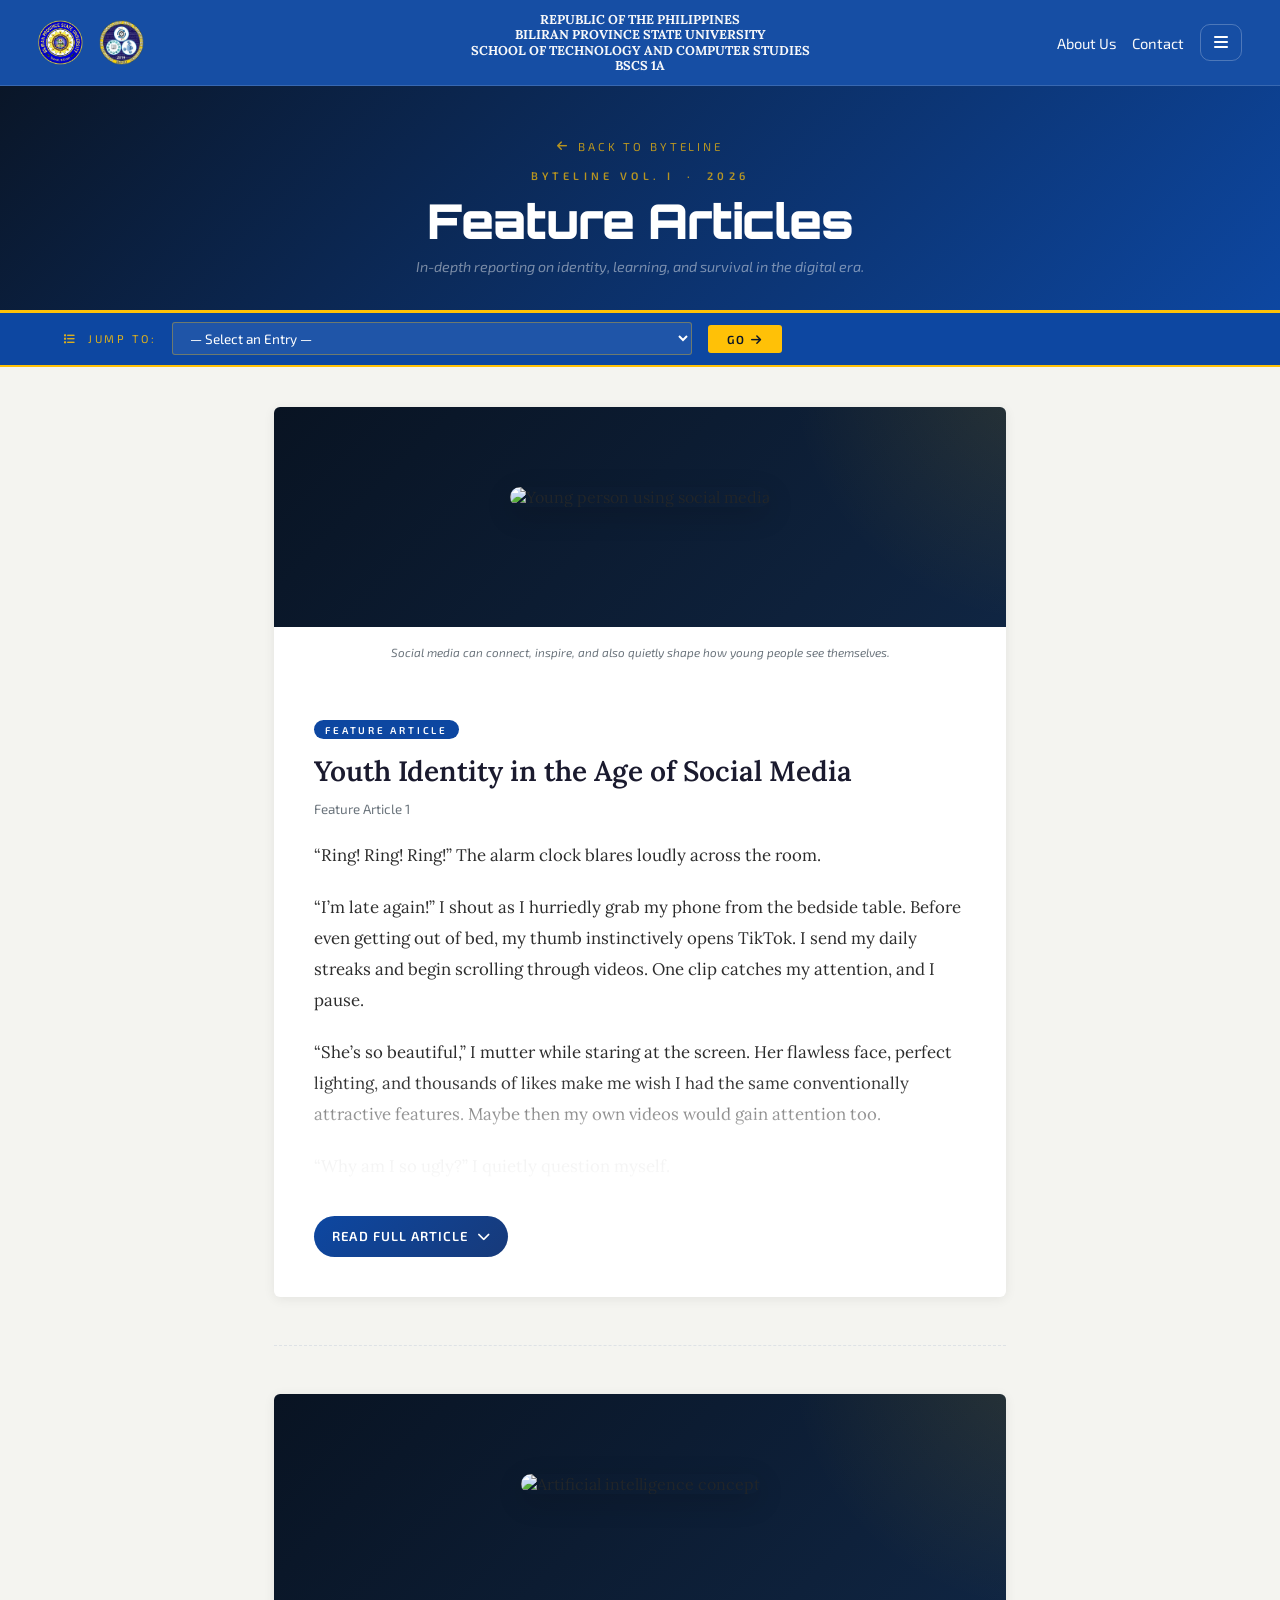
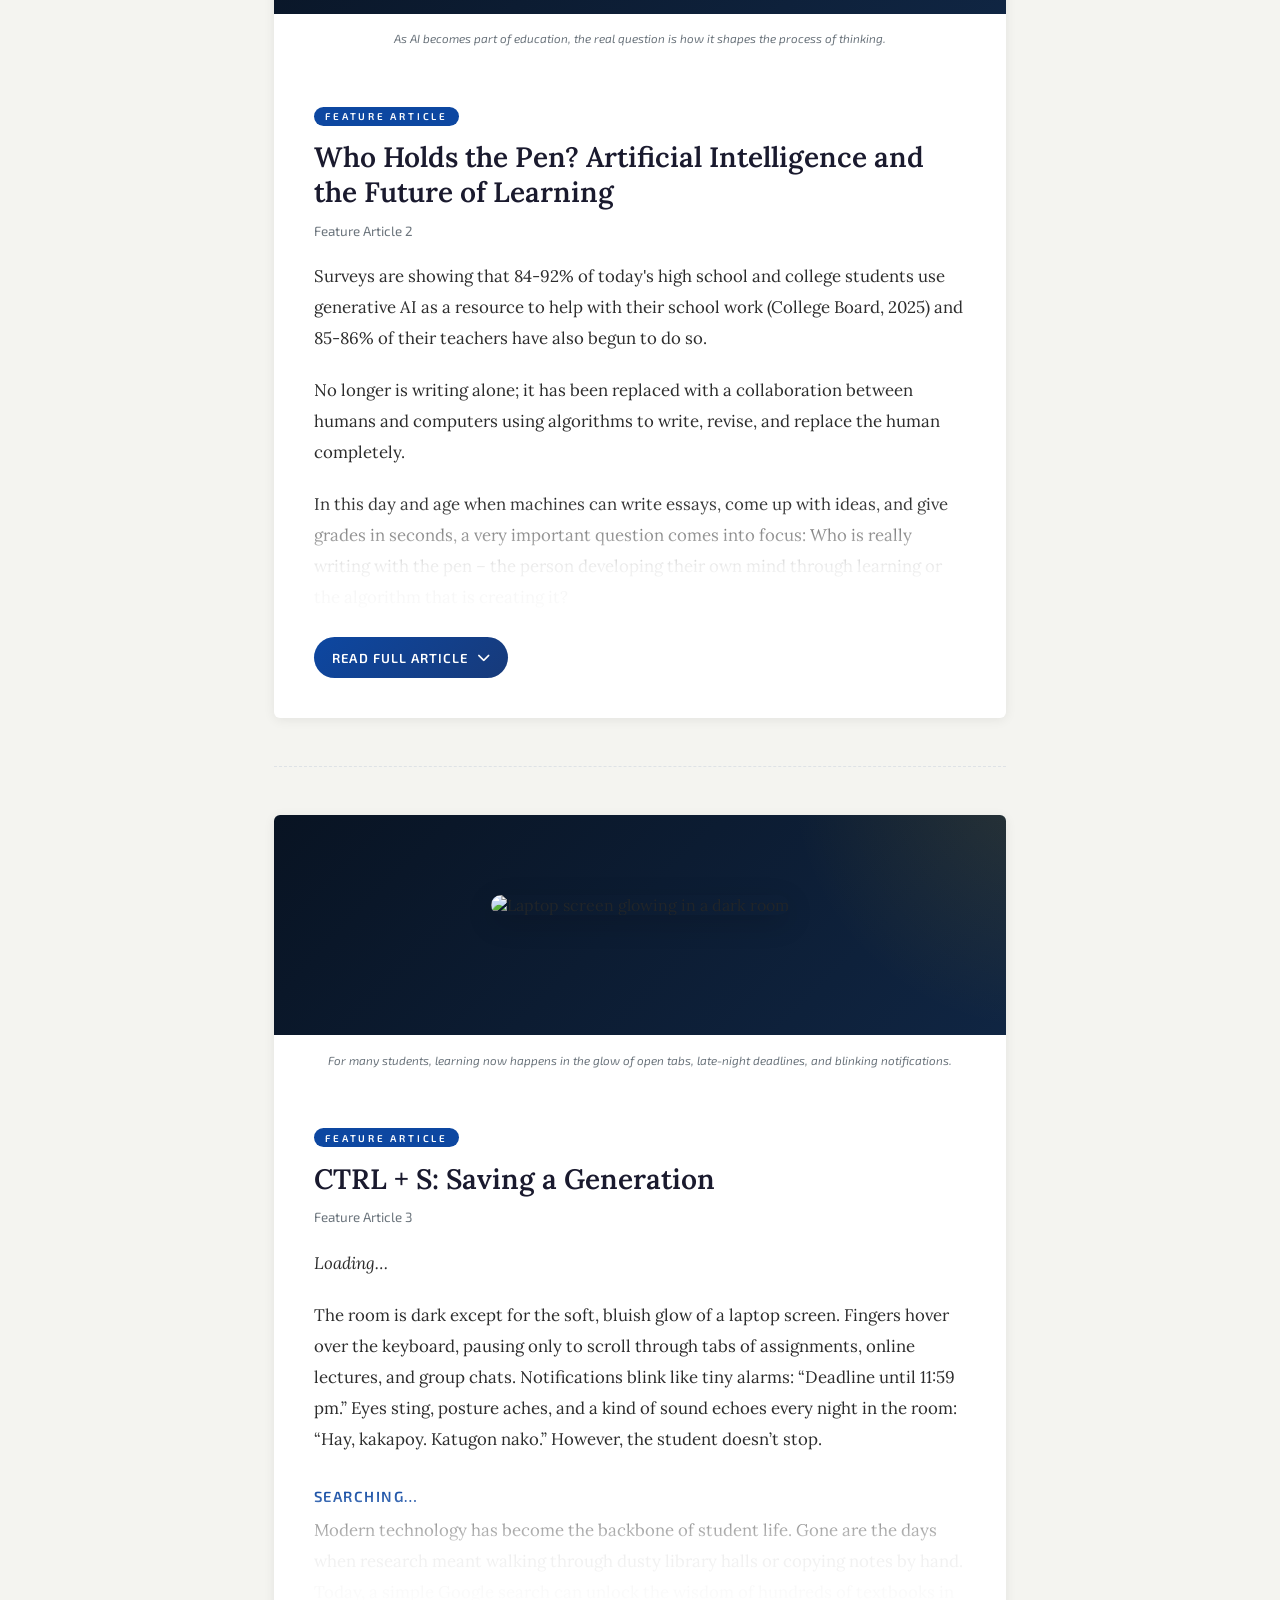
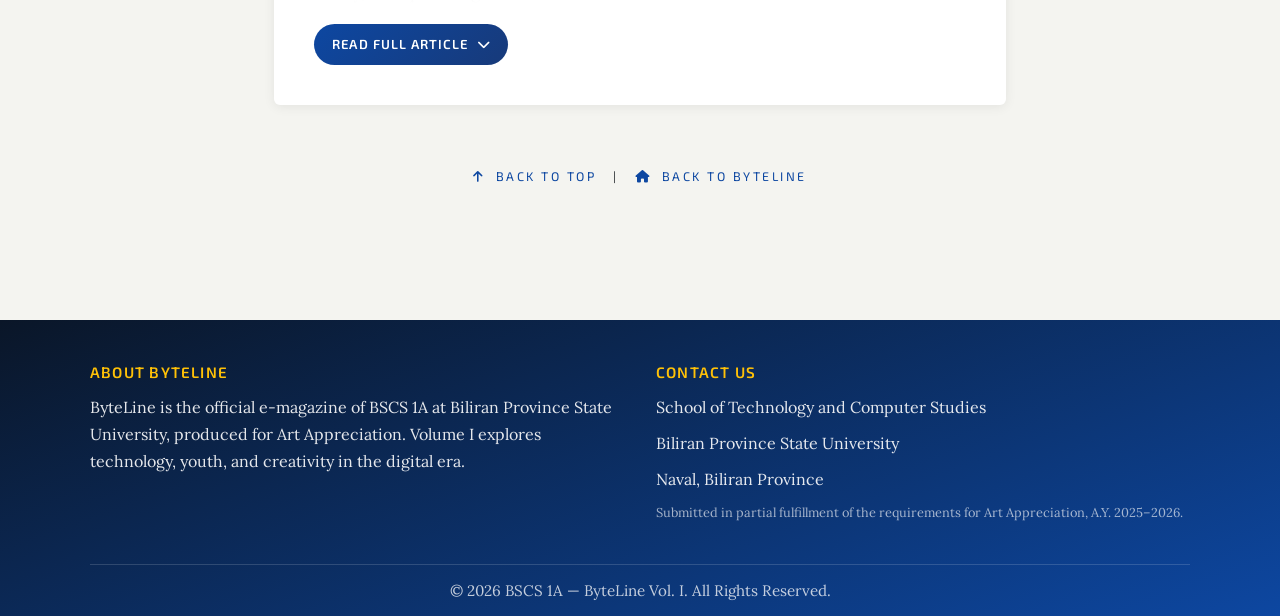
==== feature-articles.html @ b1b3ddec "finalize the design for the website" ====
<!DOCTYPE html>
<html lang="en">
<head>
  <meta charset="UTF-8">
  <meta name="viewport" content="width=device-width, initial-scale=1.0">
  <title>Feature Articles — ByteLine | BSCS 1A</title>
  <link rel="stylesheet" href="https://cdnjs.cloudflare.com/ajax/libs/font-awesome/6.0.0-beta3/css/all.min.css">
  <link rel="preconnect" href="https://fonts.googleapis.com">
  <link href="https://fonts.googleapis.com/css2?family=Orbitron:wght@700;900&family=Exo+2:ital,wght@0,300;0,400;0,600;1,300;1,400&family=Lora:ital,wght@0,400;0,600;1,400&display=swap" rel="stylesheet">
  <link rel="stylesheet" href="style.css">
  <style>
    *{box-sizing:border-box}
    body{font-family:'Lora',Georgia,serif;background:#f4f4f0;margin:0}
    .cat-hero{background:linear-gradient(135deg, #0a1628 0%, #0D47A1 100%);padding:3rem 5% 2.2rem;text-align:center;border-bottom:3px solid #FFC107}
    .cat-back{display:inline-flex;align-items:center;gap:.5rem;font-family:'Exo 2',sans-serif;font-size:.72rem;letter-spacing:.25em;text-transform:uppercase;color:rgba(255,193,7,.7);text-decoration:none;margin-bottom:1rem}
    .cat-back:hover{color:#FFC107}
    .cat-hero-label{font-family:'Exo 2',sans-serif;font-weight:600;font-size:.68rem;letter-spacing:.4em;text-transform:uppercase;color:rgba(255,193,7,.7);margin:0 0 .5rem;display:block}
    .cat-hero h1{font-family:'Orbitron',monospace;font-weight:900;font-size:clamp(1.8rem,5vw,3rem);color:#fff;margin:0 0 .4rem;letter-spacing:-.02em}
    .cat-hero p{font-family:'Exo 2',sans-serif;font-style:italic;color:rgba(255,255,255,.45);font-size:.9rem;margin:0}
    .jump-nav{position:sticky;top:60px;z-index:900;background:#0D47A1;border-bottom:2px solid #FFC107;padding:.6rem 5%;display:flex;align-items:center;gap:1rem;flex-wrap:wrap}
    .jump-nav label{font-family:'Exo 2',sans-serif;font-size:.7rem;letter-spacing:.22em;text-transform:uppercase;color:rgba(255,193,7,.85);white-space:nowrap}
    .jump-nav select{flex:1;max-width:520px;font-family:'Exo 2',sans-serif;font-size:.85rem;padding:.38rem .8rem;background:rgba(255,255,255,.08);color:#fff;border:1px solid rgba(255,193,7,.35);border-radius:3px;cursor:pointer;outline:none}
    .jump-nav select option{background:#0D47A1;color:#fff}
    .jump-btn{font-family:'Exo 2',sans-serif;font-size:.73rem;letter-spacing:.15em;text-transform:uppercase;background:#FFC107;color:#0a1628;border:none;padding:.42rem 1.2rem;border-radius:3px;cursor:pointer;font-weight:600}
    .articles-container{max-width:860px;margin:0 auto;padding:2.5rem 5%}
    .article-anchor{scroll-margin-top:130px}
    .entry{background:#fff;border-radius:6px;padding:0;margin-bottom:3rem;overflow:hidden;box-shadow:0 2px 12px rgba(0,0,0,.07)}
    .entry-body{padding:2.2rem 2.5rem 2.5rem}
    .entry-title{font-size:1.75rem}
    .section-tag{background:#0D47A1;color:#fff}
    .entry-content h4,.pull-quote p{color:#0D47A1}
    .back-to-top{text-align:center;padding:1rem 0 3rem;font-family:'Exo 2',sans-serif;font-size:.78rem;letter-spacing:.2em;text-transform:uppercase}
    .back-to-top a{color:#0D47A1;text-decoration:none}
    .back-to-top a:hover{color:#FFC107}
    .section-group-title{font:700 .82rem 'Exo 2',sans-serif;letter-spacing:.34em;text-transform:uppercase;color:#0D47A1;margin:0 0 1.2rem;padding-left:.9rem;border-left:4px solid #FFC107}
  </style>
</head>
<body>

    <header>
        <div class="header-part" id="header-logos">
            <img src="bipsu.png" alt="BiPSU Logo" class="logo">
            <img src="STCS_LOGO.png" alt="STCS Logo" class="logo">
        </div>
        <div class="header-part" id="header-citation">
            <strong>REPUBLIC OF THE PHILIPPINES<br>
            BILIRAN PROVINCE STATE UNIVERSITY<br>
            SCHOOL OF TECHNOLOGY AND COMPUTER STUDIES<br>
            BSCS 1A</strong>
        </div>
        <div class="header-part" id="header-nav">
            <a href="about-us.html" class="nav-link hide-mobile">About Us</a>
            <a href="#contact" class="nav-link hide-mobile">Contact</a>
            <div class="nav-dropdown">
                <button id="nav-toggle" class="nav-icon-btn" aria-label="Toggle navigation menu">
                    <i class="fas fa-bars"></i>
                </button>
                <div id="dropdown-menu" class="dropdown-content">
                    <a href="index.html#editors-note">Editorial Page</a>
                    <a href="feature-articles.html">Feature Articles</a>
                    <a href="human-interest.html">Human Interest</a>
                    <a href="opinion-column.html">Opinion / Column</a>
                    <a href="creative-works.html">Creative Works</a>
                </div>
            </div>
        </div>
    </header>

  <div class="cat-hero">
    <a href="index.html" class="cat-back"><i class="fas fa-arrow-left"></i> Back to ByteLine</a>
    <span class="cat-hero-label">ByteLine Vol. I &nbsp;·&nbsp; 2026</span>
    <h1>Feature Articles</h1>
    <p>In-depth reporting on identity, learning, and survival in the digital era.</p>
  </div>
  <nav class="jump-nav" aria-label="Jump to article">
    <label for="article-select"><i class="fas fa-list"></i> &nbsp;Jump to:</label>
    <select id="article-select">
      <option value="">— Select an Entry —</option>
    </select>
    <button class="jump-btn" id="jump-go">Go <i class="fas fa-arrow-right"></i></button>
  </nav>
  <div class="articles-container">

    <article id="article-1" class="entry article-anchor">
      <div class="entry-media flexible-media">
        <!-- REPLACE FEATURE ARTICLE 1 MAIN IMAGE HERE -->
        <img src="https://images.unsplash.com/photo-1516321318423-f06f85e504b3?w=1200&auto=format&fit=crop&q=80" alt="Young person using social media">
      </div>
      <p class="caption">Social media can connect, inspire, and also quietly shape how young people see themselves.</p>
      <div class="entry-body">
        <span class="section-tag">Feature Article</span>
        <h2 class="entry-title">Youth Identity in the Age of Social Media</h2>
        <p class="sub-meta">Feature Article 1</p>
        <div class="collapsible-content"><div class="article-text"><div class="entry-content">
          <p>“Ring! Ring! Ring!” The alarm clock blares loudly across the room.</p>
          <p>“I’m late again!” I shout as I hurriedly grab my phone from the bedside table. Before even getting out of bed, my thumb instinctively opens TikTok. I send my daily streaks and begin scrolling through videos. One clip catches my attention, and I pause.</p>
          <p>“She’s so beautiful,” I mutter while staring at the screen. Her flawless face, perfect lighting, and thousands of likes make me wish I had the same conventionally attractive features. Maybe then my own videos would gain attention too.</p>
          <p>“Why am I so ugly?” I quietly question myself.</p>
          <p>“Why can’t I be like them?”</p>
          <p>The thoughts linger longer than the short video I just watched.</p>
          <p>For many young adolescents today, this situation is not unusual. In an era where social media dominates everyday life, many youths begin their day with notifications, streaks, and endless scrolling. Social media platforms have become spaces where young people express themselves, share experiences, and connect with others. However, these same platforms can also shape how young people view themselves and their identity.</p>
          <p>We get validation through comments, shares, follower counts, and our self-worth from engagement statistics social media gives us. Likes boost our self-esteem while discouraging us if our posts go unnoticed. We start to see our self-worth and identity in how social media values us, shaping how we see ourselves.</p>
          <p>Creativity and talent can be shared through social media, encouraging young people to express their passions and interests. With the people and communities they connect to, they discover more about their identity.</p>
          <p>There are many opportunities that come with social media, but there are just as many disadvantages to the platform. Social media has a culture of comparison, and a big reason as to why that is the case is how many social media profiles are edited and filtered. They are altered to appear as if they are living the best and greatest life. These profiles do not show the reality of life and instead only post highlights. Because of that, social media users tend to compare themselves to the profiles, and as a result, many users of social media feel the need to measure themselves side by side with other social media users. This creates unhealthy ideals of beauty, success, and happiness.</p>
          <p>Because of all of the social media users, a social media platform has both good and bad things, especially with the youth. Social media is good in the sense of users being able to express themselves openly, but a lot of the time, that can lead to a lot of emotional distress. Problems like anxiety, insecurities, and dissatisfactions with an individual’s looks are common. Youth users can also make many connections and relationships that can help with their identity development.</p>
          <p>Nonetheless, experts do say that promoting body appreciation can help counteract these effects. In fact, body appreciation is independently associated with many outcomes that are considered positive. These outcomes include an increase in self-esteem, better eating habits, and taking better care of oneself. Unlike the attitudes directed toward appearance that tends to focus on whether or not an individual feels positive or negative about their looks, body appreciation frameworks are about valuing one’s body and what it can do.</p>
          <p>Encouraging appreciation of one’s own body and consumption of body-positive media can help normalize body appreciation and reduce the occurrence of body dissatisfaction among the youth. The portrayal of various body types and different and diverse representations of bodies can counter the socially constructed and unrealistic beauty ideals that are widely promoted in media.</p>
          <p>The influence of social media on youth identity is complicated. It can be used to express ideas and emotions and is a means for creativity but can also place pressure on users to conform to their perceived social expectations. For young people today, the challenge is to find a way of using social media that is constructive and promotes their own personal development, rather than using social media to measure their self-worth. Social media should not define their identity. Young people experience and highly value the individuality that makes them unique. It is what is important, not the superficiality of how many "likes" they receive on their posts.</p>
          <h4>References</h4>
          <p>Rehman, A. (2025). Social Media and Youth Identity Formation.</p>
          <p>Tiggemann, M., &amp; Anderberg, I. (2019). Social media is not real: The effect of “Instagram vs reality” images on women’s social comparison and body image.</p>
        </div></div><div class="content-fade"></div></div>
        <button class="read-more-btn" type="button"><span class="btn-text">Read full article</span> <i class="fas fa-chevron-down"></i></button>
      </div>
    </article>
    <hr class="article-divider">

    <article id="article-2" class="entry article-anchor">
      <div class="entry-media flexible-media">
        <!-- REPLACE FEATURE ARTICLE 2 MAIN IMAGE HERE -->
        <img src="https://images.unsplash.com/photo-1677442136019-21780ecad995?w=1200&auto=format&fit=crop&q=80" alt="Artificial intelligence concept">
      </div>
      <p class="caption">As AI becomes part of education, the real question is how it shapes the process of thinking.</p>
      <div class="entry-body">
        <span class="section-tag">Feature Article</span>
        <h2 class="entry-title">Who Holds the Pen? Artificial Intelligence and the Future of Learning</h2>
        <p class="sub-meta">Feature Article 2</p>
        <div class="collapsible-content"><div class="article-text"><div class="entry-content">
          <p>Surveys are showing that 84-92% of today's high school and college students use generative AI as a resource to help with their school work (College Board, 2025) and 85-86% of their teachers have also begun to do so.</p>
          <p>No longer is writing alone; it has been replaced with a collaboration between humans and computers using algorithms to write, revise, and replace the human completely.</p>
          <p>In this day and age when machines can write essays, come up with ideas, and give grades in seconds, a very important question comes into focus: Who is really writing with the pen – the person developing their own mind through learning or the algorithm that is creating it?</p>
          <p>The pen sits on top of the paper and moves due to the hand of a student and powered by computer code that guides each stroke of the pen, corrects each curve of the letter, and at times, adds the student’s name as a signature to the final product. Does the finished work represent a unique and original idea of the human writer or was it created through a form of sorcery where both humans and computers worked together to create it?</p>
          <p>People used to fear physical weapons. But perhaps the real danger now sits quietly on our screens — a tool that writes our thoughts before we even have the chance to think them ourselves.</p>
          <p>This shift is already visible inside today’s classrooms. What once took hours now takes minutes. The struggle with a blank page is fading as AI tools fill in sentences before a student even finishes thinking. While this efficiency is appealing, the true value of learning lies in the process itself — in the struggle, the mistakes, and the slow crafting of ideas where real understanding takes root. When machines generate answers instantly, students may gain speed but risk losing the deeper engagement that turns information into lasting knowledge.</p>
          <p>Dr. Beetham cautions that the greatest danger posed by the use of AI in education is not that students will become complacent; rather, the risk is that it will eliminate the process of productive struggle that gives relevance to students’ learning. Productive struggle is not a flaw in the process of education; it is the means by which learners achieve success.</p>
          <p>According to Alexandra Harry (2023), Artificial Intelligence (AI) is revolutionizing the way people think about and implement learning and teaching. AI technologies can analyze learner data and create a more personalized and efficient learning process.</p>
          <p>The AI types fall into three categories: Guidance, Learning, and Teacher, which encompass personalized student recommendations, intelligent tutorials, auto grading, and improvement of resources. These tools increase efficiency, but also raise ethical concerns around privacy and fairness.</p>
          <p>A lot of people see AI as one of the most leveling forces in education today. Not every student has access to a personal tutor, but AI is always available. It can explain hard concepts in plain language, help build an outline, or make information more accessible for students with disabilities.</p>
          <p>But beneath the surface of this efficiency lies a quieter, more troubling cost. When a student turns to an algorithm for the “right” answer, something important gets skipped: the struggle. That struggle is not inefficiency. It is the work. And when we remove it, we don’t just save time — we cut the very process through which the brain forms lasting connections.</p>
          <p>There is also the matter of trust. AI systems can state falsehoods with complete confidence. A student who has not been trained to question, to cross-check, and to sit with uncertainty becomes a vessel for misinformation without ever meaning to be.</p>
          <p>What we risk, in the end, is a generation that looks educated on paper. They will have credentials, polished outputs, and completed coursework — but if we hand the hard, unglamorous work of thinking over to machines, we should not be surprised when the people we graduate cannot do it themselves.</p>
          <p>Instead of forbidding AI, it would be more beneficial to teach students how to use it. Schools should promote AI literacy so learners understand how these systems work, what their limits are, and why their answers should be doubted and double-checked.</p>
          <p>Teachers can also make assessments more process-based rather than result-based by allowing students to write, discuss, and present what they are thinking, even when technology is involved.</p>
          <p>The goal is not to exclude AI from the classroom, but to enable AI to assist learning without dominating the cognitive and intellectual process that enables students to understand.</p>
          <p>So, who truly holds the pen? The answer lies not in choosing between humans and machines, but in understanding what each one is truly capable of. The machine may move the pen — but only the mind that has struggled with the question can truly claim to have understood it.</p>
        </div></div><div class="content-fade"></div></div>
        <button class="read-more-btn" type="button"><span class="btn-text">Read full article</span> <i class="fas fa-chevron-down"></i></button>
      </div>
    </article>
    <hr class="article-divider">

    <article id="article-3" class="entry article-anchor">
      <div class="entry-media flexible-media">
        <!-- REPLACE FEATURE ARTICLE 3 MAIN IMAGE HERE -->
        <img src="https://images.unsplash.com/photo-1516321497487-e288fb19713f?w=1200&auto=format&fit=crop&q=80" alt="Laptop screen glowing in a dark room">
      </div>
      <p class="caption">For many students, learning now happens in the glow of open tabs, late-night deadlines, and blinking notifications.</p>
      <div class="entry-body">
        <span class="section-tag">Feature Article</span>
        <h2 class="entry-title">CTRL + S: Saving a Generation</h2>
        <p class="sub-meta">Feature Article 3</p>
        <div class="collapsible-content"><div class="article-text"><div class="entry-content">
          <p><em>Loading…</em></p>
          <p>The room is dark except for the soft, bluish glow of a laptop screen. Fingers hover over the keyboard, pausing only to scroll through tabs of assignments, online lectures, and group chats. Notifications blink like tiny alarms: “Deadline until 11:59 pm.” Eyes sting, posture aches, and a kind of sound echoes every night in the room: “Hay, kakapoy. Katugon nako.” However, the student doesn’t stop.</p>
          <h4>Searching…</h4>
          <p>Modern technology has become the backbone of student life. Gone are the days when research meant walking through dusty library halls or copying notes by hand. Today, a simple Google search can unlock the wisdom of hundreds of textbooks in seconds. Students attend virtual classes, submit digital assignments, and collaborate with classmates scattered across towns and provinces.</p>
          <p>Yet, the digital landscape is a double-edged sword. For youth, technology is both a lifeline and a labyrinth. “Sometimes it feels like I’m studying, but most of the time sige lang ko’g scroll sa screen,” admits 18-year-old college student Sherry Mae Cajeras from Leyte.</p>
          <h4>Error 404 – Balance Not Found</h4>
          <p>With endless notifications and constant online activity, students’ lives can become a chaotic mess. Assignments pile up. Sleep schedules crumble. Mental fatigue sets in. The same devices that help them learn also distract, stress, and exhaust.</p>
          <p>For some, it’s late-night essay writing with one eye on the screen and another on social media. For others, it’s comparing grades, achievements, and extracurricular highlights online, feeling the silent pressure of being “less than” in a digital race.</p>
          <p>“The problem isn’t just academics anymore,” says Sherry. “It’s the feeling that if I’m not online, I’m missing something—like everyone else is moving forward except me.”</p>
          <h4>System Overload</h4>
          <p>The breaking point comes quietly. A student stares at a screen full of open tabs—research articles, unfinished homework, chat notifications, and pending emails. Every task screams for attention, yet none are fully tackled.</p>
          <p>It is in these moments that students feel the weight of technology. Overstimulation and pressure collide. Productivity apps no longer feel helpful—they are reminders of everything unfinished.</p>
          <h4>Ctrl + S</h4>
          <p>But not all is lost. With awareness and discipline, students are learning to reclaim control. Setting boundaries, scheduling offline time, prioritizing tasks, and using technology purposefully transforms the digital battlefield into a tool for growth. Productivity apps help, yes—but mindfulness, focus, and balance become the true “save commands.”</p>
          <p>For Sherry, the turning point came when she started timing her study sessions, turning off notifications, and keeping social media for short breaks. “It’s not about avoiding technology,” she explains. “Modepende ra kanako kung unsaon nako ni paggamit nga mga technologies sakong palibot.”</p>
          <h4>Restarting System</h4>
          <p>Youth today are not victims of technology—they are its navigators. With guidance and self-awareness, they can harness it to learn faster, create more, and dream bigger. Screens, apps, and AI tools are only as powerful as the hands that control them.</p>
          <div class="pull-quote"><p>“The future will not be written by machines. Naa lang sa tawo unsaon niya paggamit ni nga mga butang para maka benefit sa iya.”</p></div>
        </div></div><div class="content-fade"></div></div>
        <button class="read-more-btn" type="button"><span class="btn-text">Read full article</span> <i class="fas fa-chevron-down"></i></button>
      </div>
    </article>

    <div class="back-to-top">
      <a href="#"><i class="fas fa-arrow-up"></i> &nbsp;Back to Top</a>
      &nbsp;&nbsp;|&nbsp;&nbsp;
      <a href="index.html"><i class="fas fa-home"></i> &nbsp;Back to ByteLine</a>
    </div>
  </div>

    <footer id="contact">
        <div class="footer-content">
            <div id="about-byteline" class="footer-section">
                <h4>About ByteLine</h4>
                <p>ByteLine is the official e-magazine of BSCS 1A at Biliran Province State University, produced for Art Appreciation. Volume I explores technology, youth, and creativity in the digital era.</p>
            </div>
            <div class="footer-section">
                <h4>Contact Us</h4>
                <p>School of Technology and Computer Studies</p>
                <p>Biliran Province State University</p>
                <p>Naval, Biliran Province</p>
                <p class="footer-note">Submitted in partial fulfillment of the requirements for Art Appreciation, A.Y. 2025–2026.</p>
            </div>
        </div>
        <div class="footer-bottom">&copy; 2026 BSCS 1A &mdash; ByteLine Vol. I. All Rights Reserved.</div>
    </footer>

  <script src="script.js"></script>
</body>
</html>
---- style.css ----
:root {
  --deep-blue:#0D47A1;
  --forest-green:#004D40;
  --gold:#FFC107;
  --dark:#212529;
  --light:#dee2e6;
  --paper:#f4f4f0;
  --white:#fff;
  --muted:#6c757d;
  --shadow:0 8px 28px rgba(0,0,0,.08);
  --collapsed-height:360px;
}
*{box-sizing:border-box}
html{scroll-behavior:smooth;scroll-padding-top:84px}
body{margin:0;font-family:'Lora',Georgia,serif;background:var(--paper);color:var(--dark)}
img{max-width:100%}

/* Header */
header{
  display:flex;justify-content:space-between;align-items:center;gap:1rem;
  padding:.75rem 3%;background:rgba(13,71,161,.96);position:sticky;top:0;z-index:1000;
  border-bottom:1px solid rgba(255,255,255,.15);backdrop-filter:blur(10px)
}
.header-part{display:flex;align-items:center;gap:1rem}
#header-logos{flex:1}
#header-citation{flex:2;justify-content:center;text-align:center;line-height:1.2;font-size:.8rem;color:#F8F9FA}
#header-nav{flex:1;justify-content:flex-end;gap:1rem}
.logo{height:45px;width:auto}
.nav-link{font-family:'Exo 2',sans-serif;font-size:.92rem;color:#F8F9FA;text-decoration:none;transition:color .2s}
.nav-link:hover{color:var(--gold)}
.nav-dropdown{position:relative}
.nav-icon-btn{
  background:transparent;color:#fff;border:1px solid rgba(255,255,255,.24);border-radius:10px;
  padding:.55rem .8rem;cursor:pointer;font-size:1rem;transition:.25s
}
.nav-icon-btn:hover{background:rgba(255,255,255,.08);border-color:rgba(255,193,7,.5)}
.dropdown-content{
  display:none;position:absolute;top:120%;right:0;min-width:230px;background:rgba(255,255,255,.97);
  border:1px solid rgba(13,71,161,.08);border-radius:14px;overflow:hidden;box-shadow:0 18px 45px rgba(0,0,0,.12)
}
.dropdown-content.show{display:block}
.dropdown-content a{
  display:block;padding:.9rem 1rem;text-decoration:none;color:var(--dark);font-family:'Exo 2',sans-serif;font-size:.92rem
}
.dropdown-content a:hover{background:rgba(13,71,161,.06);color:var(--deep-blue)}

/* Hero */
#hero-intro{position:relative;min-height:560px;height:100vh;display:flex;align-items:center;justify-content:center;overflow:hidden}
.hero-bg{position:absolute;inset:0;background-size:cover;background-position:center 30%;animation:heroBgZoom 14s ease-out both}
.hero-overlay{position:absolute;inset:0;background:linear-gradient(160deg,rgba(10,22,40,.75) 0%,rgba(13,71,161,.55) 40%,rgba(5,10,20,.92) 100%)}
.hero-bottom-rule{position:absolute;left:0;right:0;bottom:0;height:3px;background:linear-gradient(90deg,transparent,#FFC107 30%,#FFC107 70%,transparent)}
.hero-content{position:relative;z-index:2;text-align:center;padding:0 1.5rem;display:flex;flex-direction:column;align-items:center}
.hero-label{font-family:'Exo 2',sans-serif;font-size:clamp(.58rem,1.3vw,.76rem);letter-spacing:.44em;color:rgba(255,193,7,.78);text-transform:uppercase;margin:0 0 1.4rem;animation:fadeUp .9s ease .3s both}
.hero-mag-name{font-family:'Orbitron',monospace;font-weight:900;font-size:clamp(3.5rem,11vw,9rem);line-height:.9;letter-spacing:-.03em;color:#fff;margin:0;text-shadow:0 2px 60px rgba(13,71,161,.8),0 0 120px rgba(255,193,7,.1);animation:fadeUp 1s ease .5s both}
.hero-mag-sub{font-family:'Exo 2',sans-serif;font-size:clamp(.7rem,1.6vw,.9rem);letter-spacing:.5em;color:rgba(255,255,255,.35);text-transform:uppercase;margin:.6rem 0 0;animation:fadeUp .9s ease .75s both}
.hero-rule{width:0;height:2px;background:linear-gradient(90deg,transparent,#FFC107,transparent);margin:2.2rem auto;animation:heroRuleExpand .9s cubic-bezier(.4,0,.2,1) 1.3s forwards}
.hero-niche{font-family:'Orbitron',monospace;font-size:clamp(.8rem,2.4vw,1.3rem);letter-spacing:.2em;color:#FFC107;text-transform:uppercase;margin:0 0 .5rem;animation:fadeUp .9s ease 1.5s both}
.hero-tagline{font-style:italic;font-size:clamp(.85rem,1.8vw,1.05rem);color:rgba(248,249,250,.55);margin:0 0 2.8rem;animation:fadeUp .9s ease 1.75s both}
.hero-cta{
  display:inline-flex;align-items:center;gap:.7rem;text-decoration:none;font-family:'Exo 2',sans-serif;
  font-size:clamp(.7rem,1.4vw,.82rem);letter-spacing:.28em;text-transform:uppercase;color:#fff;
  border:1px solid rgba(255,193,7,.45);padding:.8rem 2.6rem;position:relative;overflow:hidden;animation:fadeUp .9s ease 2.1s both
}
.hero-cta::before{content:'';position:absolute;inset:0;background:rgba(255,193,7,.1);transform:scaleX(0);transform-origin:left;transition:transform .35s}
.hero-cta:hover::before{transform:scaleX(1)}
.hero-cta:hover{color:#FFC107;border-color:#FFC107}
.hero-scroll-hint{position:absolute;bottom:1.6rem;left:50%;transform:translateX(-50%);z-index:2;color:rgba(255,255,255,.25);font:.65rem 'Exo 2',sans-serif;letter-spacing:.35em;text-transform:uppercase;display:flex;flex-direction:column;align-items:center;gap:.45rem;animation:fadeIn 1s ease 2.8s both}

/* Main / cards */
main{padding:3rem 5%;max-width:960px;margin:0 auto}
.article-section{margin-bottom:3.5rem}
.section-heading-row{display:flex;align-items:center;justify-content:space-between;gap:1rem;flex-wrap:wrap;margin-bottom:1.4rem}
.section-title{
  margin:0;font:700 .82rem 'Exo 2',sans-serif;letter-spacing:.38em;text-transform:uppercase;color:var(--muted);
  border-left:4px solid var(--gold);padding:.2rem 0 .2rem 1rem
}
.section-count{font:600 .72rem 'Exo 2',sans-serif;letter-spacing:.14em;text-transform:uppercase;color:var(--deep-blue);background:rgba(13,71,161,.08);padding:.45rem .7rem;border-radius:999px}
.cards-grid{display:grid;grid-template-columns:repeat(auto-fill,minmax(260px,1fr));gap:1.5rem}
.preview-card{background:#fff;border-radius:6px;overflow:hidden;box-shadow:0 2px 10px rgba(0,0,0,.07);display:flex;flex-direction:column;text-decoration:none;color:inherit;transition:.3s}
.preview-card:hover{box-shadow:0 8px 28px rgba(0,0,0,.13);transform:translateY(-4px)}
.card-img-wrap{
  overflow:hidden;aspect-ratio:16/9;display:grid;place-items:center;padding:.7rem;
  background:radial-gradient(circle at top right,rgba(255,193,7,.12),transparent 30%),linear-gradient(135deg,#081220 0%,#102644 100%)
}
.card-img-wrap img{width:auto;height:auto;max-width:100%;max-height:100%;object-fit:contain;border-radius:6px;transition:transform .4s}
.preview-card:hover .card-img-wrap img{transform:scale(1.05)}
.card-body{padding:1.3rem 1.4rem 1.5rem;display:flex;flex-direction:column;flex:1}
.card-tag,.section-tag{
  display:inline-block;font:600 .62rem 'Exo 2',sans-serif;letter-spacing:.28em;text-transform:uppercase;
  padding:.22rem .7rem;border-radius:999px;margin-bottom:.7rem
}
.tag-feature{background:#0D47A1;color:#fff}
.tag-human{background:#004D40;color:#fff}
.tag-opinion{background:#b71c1c;color:#fff}
.tag-creative{background:#4a148c;color:#fff}
.tag-poem{background:#7b1fa2;color:#fff}
.tag-editorial{background:#FFC107;color:#1a1a1a}
.card-title,.entry-title{font-family:'Lora',serif;font-weight:600;line-height:1.25;color:#1a1a2e}
.card-title{font-size:1.05rem;margin:0 0 .7rem}
.card-summary,.sub-meta,.home-note{font-family:'Exo 2',sans-serif;color:#555;line-height:1.65}
.card-summary{font-size:.84rem;margin:0;flex:1}
.sub-meta{font-size:.84rem;color:var(--muted);margin:.6rem 0 1.2rem}
.card-readmore{margin-top:1.1rem;font:600 .75rem 'Exo 2',sans-serif;letter-spacing:.18em;text-transform:uppercase;color:#0D47A1;display:inline-flex;align-items:center;gap:.4rem}
.view-all-wrap{text-align:right;margin-top:1rem}
.view-all-link{font:600 .78rem 'Exo 2',sans-serif;letter-spacing:.2em;text-transform:uppercase;color:#0D47A1;text-decoration:none;border-bottom:2px solid #FFC107;padding-bottom:2px}
.editorial-preview{background:#fffdf5;border-left:4px solid #FFC107;border-radius:6px;padding:2rem 2.2rem;box-shadow:0 2px 10px rgba(0,0,0,.06);display:flex;flex-direction:column;gap:.8rem}
.editorial-preview blockquote{margin:0;font-style:italic;font-size:1rem;line-height:1.75;color:#444}
.editorial-sig{font:600 .8rem 'Exo 2',sans-serif;color:#0D47A1;text-align:right}

/* Articles */
.entry{background:#fff;border-radius:18px;padding:2.5rem;margin-bottom:3rem;box-shadow:var(--shadow);overflow:hidden}
.entry-title{font-size:1.75rem;margin:.2rem 0 0}
.entry-media{margin:-2.5rem -2.5rem 1.1rem;overflow:hidden}
.flexible-media{
  display:grid;place-items:center;padding:1rem;min-height:260px;max-height:620px;
  background:radial-gradient(circle at top right,rgba(255,193,7,.12),transparent 30%),linear-gradient(135deg,#081220 0%,#102644 100%)
}
.flexible-media img{width:auto;height:auto;max-width:100%;max-height:min(72vh,560px);object-fit:contain;border-radius:10px;box-shadow:0 8px 28px rgba(0,0,0,.16)}
.caption{font:italic .74rem 'Exo 2',sans-serif;color:var(--muted);text-align:center;margin:0 0 1.5rem}
.entry-content p{font-size:1.05rem;line-height:1.85;color:#2c2c2c;margin:0 0 1.3rem}
.entry-content h4{font:600 .92rem 'Exo 2',sans-serif;letter-spacing:.1em;text-transform:uppercase;color:var(--deep-blue);margin:2rem 0 .6rem}
.pull-quote{border-left:4px solid #FFC107;margin:2rem 0;padding:.9rem 1.5rem;background:rgba(255,193,7,.05);border-radius:0 8px 8px 0}
.pull-quote p{margin:0;font-style:italic;font-size:1.15rem;line-height:1.6;color:var(--deep-blue)}
.poem-block{background:#0a1628;color:#e8e8e8;border-radius:14px;padding:2.2rem;margin:1.5rem 0;font-style:italic;font-size:1.05rem;line-height:2;text-align:center}
.poem-title{display:block;font:700 .85rem 'Orbitron',monospace;letter-spacing:.25em;color:#FFC107;text-transform:uppercase;margin-bottom:1.5rem}
.poem-block em{color:rgba(255,193,7,.75)}
.reflection-box{background:#f0f4ff;border:1px solid #c5d3f0;border-radius:12px;padding:1.5rem 1.8rem;margin:1.5rem 0;font:400 .9rem 'Exo 2',sans-serif;color:#2c3e6b;line-height:1.7}
.reflection-box strong{display:block;font-size:.72rem;letter-spacing:.2em;text-transform:uppercase;color:#0D47A1;margin-bottom:.5rem}
.collapsible-content{position:relative;overflow:hidden;transition:max-height .65s cubic-bezier(.22,1,.36,1)}
.content-fade{position:absolute;left:0;right:0;bottom:0;height:120px;background:linear-gradient(to bottom,rgba(255,255,255,0) 0%,rgba(255,255,255,.92) 55%,rgba(255,255,255,1) 100%);opacity:0;pointer-events:none;transition:opacity .35s}
.collapsible-content.is-collapsed .content-fade{opacity:1}
.read-more-btn{
  display:inline-flex;align-items:center;gap:.6rem;margin-top:1rem;border:none;border-radius:999px;
  background:linear-gradient(135deg,#0D47A1 0%,#173a7a 100%);color:#fff;padding:.78rem 1.15rem;
  font:600 .82rem 'Exo 2',sans-serif;letter-spacing:.08em;text-transform:uppercase;cursor:pointer
}
.read-more-btn i{transition:transform .35s}
.read-more-btn.is-open i{transform:rotate(180deg)}
.read-more-btn.hidden{display:none}
.article-divider{border:none;border-top:1px dashed var(--light);margin:0 0 3rem}
.back-to-top{text-align:center;padding:1rem 0 3rem;font:400 .78rem 'Exo 2',sans-serif;letter-spacing:.2em;text-transform:uppercase}
.back-to-top a{text-decoration:none}

/* Footer */
footer{background:linear-gradient(160deg,#0a1628 0%,#0D47A1 100%);color:#F8F9FA;margin-top:3rem;padding:2.7rem 5% 1rem}
.footer-content{max-width:1100px;margin:0 auto;display:grid;grid-template-columns:repeat(auto-fit,minmax(250px,1fr));gap:2rem}
.footer-section h4{margin:0 0 .8rem;color:#FFC107;font:600 .95rem 'Exo 2',sans-serif;letter-spacing:.08em;text-transform:uppercase}
.footer-section p{margin:0 0 .55rem;line-height:1.7;color:rgba(248,249,250,.92)}
.footer-bottom{max-width:1100px;margin:2rem auto 0;padding-top:1rem;border-top:1px solid rgba(255,255,255,.15);text-align:center;font-size:.95rem;color:rgba(248,249,250,.78)}
.footer-note{font-size:.8rem;opacity:.7}

/* Reveal */
.reveal{opacity:0;transform:translateY(28px);transition:opacity .8s ease,transform .8s ease}
.reveal.revealed{opacity:1;transform:translateY(0)}

@keyframes heroBgZoom{from{transform:scale(1.07)}to{transform:scale(1)}}
@keyframes heroRuleExpand{from{width:0}to{width:clamp(100px,28vw,280px)}}
@keyframes ctaBounce{0%,100%{transform:translateY(0)}50%{transform:translateY(6px)}}
@keyframes fadeUp{from{opacity:0;transform:translateY(24px)}to{opacity:1;transform:translateY(0)}}
@keyframes fadeIn{from{opacity:0}to{opacity:1}}

@media (max-width:900px){
  header{gap:.8rem;padding:.75rem 4%}
  #header-citation{font-size:.72rem}
  .entry{padding:2rem}
  .entry-media{margin:-2rem -2rem 1rem}
}
@media (max-width:768px){
  header{flex-wrap:wrap}
  #header-logos,#header-citation,#header-nav{flex:1 1 100%;justify-content:center}
  #header-nav{margin-top:.4rem}
  .hide-mobile{display:none}
  #hero-intro{min-height:500px}
  .hero-mag-name{font-size:clamp(3rem,16vw,5.2rem)}
  main{padding:1.8rem 4%}
  .entry{padding:1.45rem;border-radius:14px}
  .entry-media{margin:-1.45rem -1.45rem 1rem}
  .flexible-media{min-height:220px;max-height:480px}
  .entry-title{font-size:1.5rem}
  .entry-content p{font-size:1rem}
  .pull-quote p{font-size:1.05rem}
  .cards-grid{grid-template-columns:1fr}
  :root{--collapsed-height:300px}
}
@media (min-width:769px){.hide-mobile{display:inline-flex}}
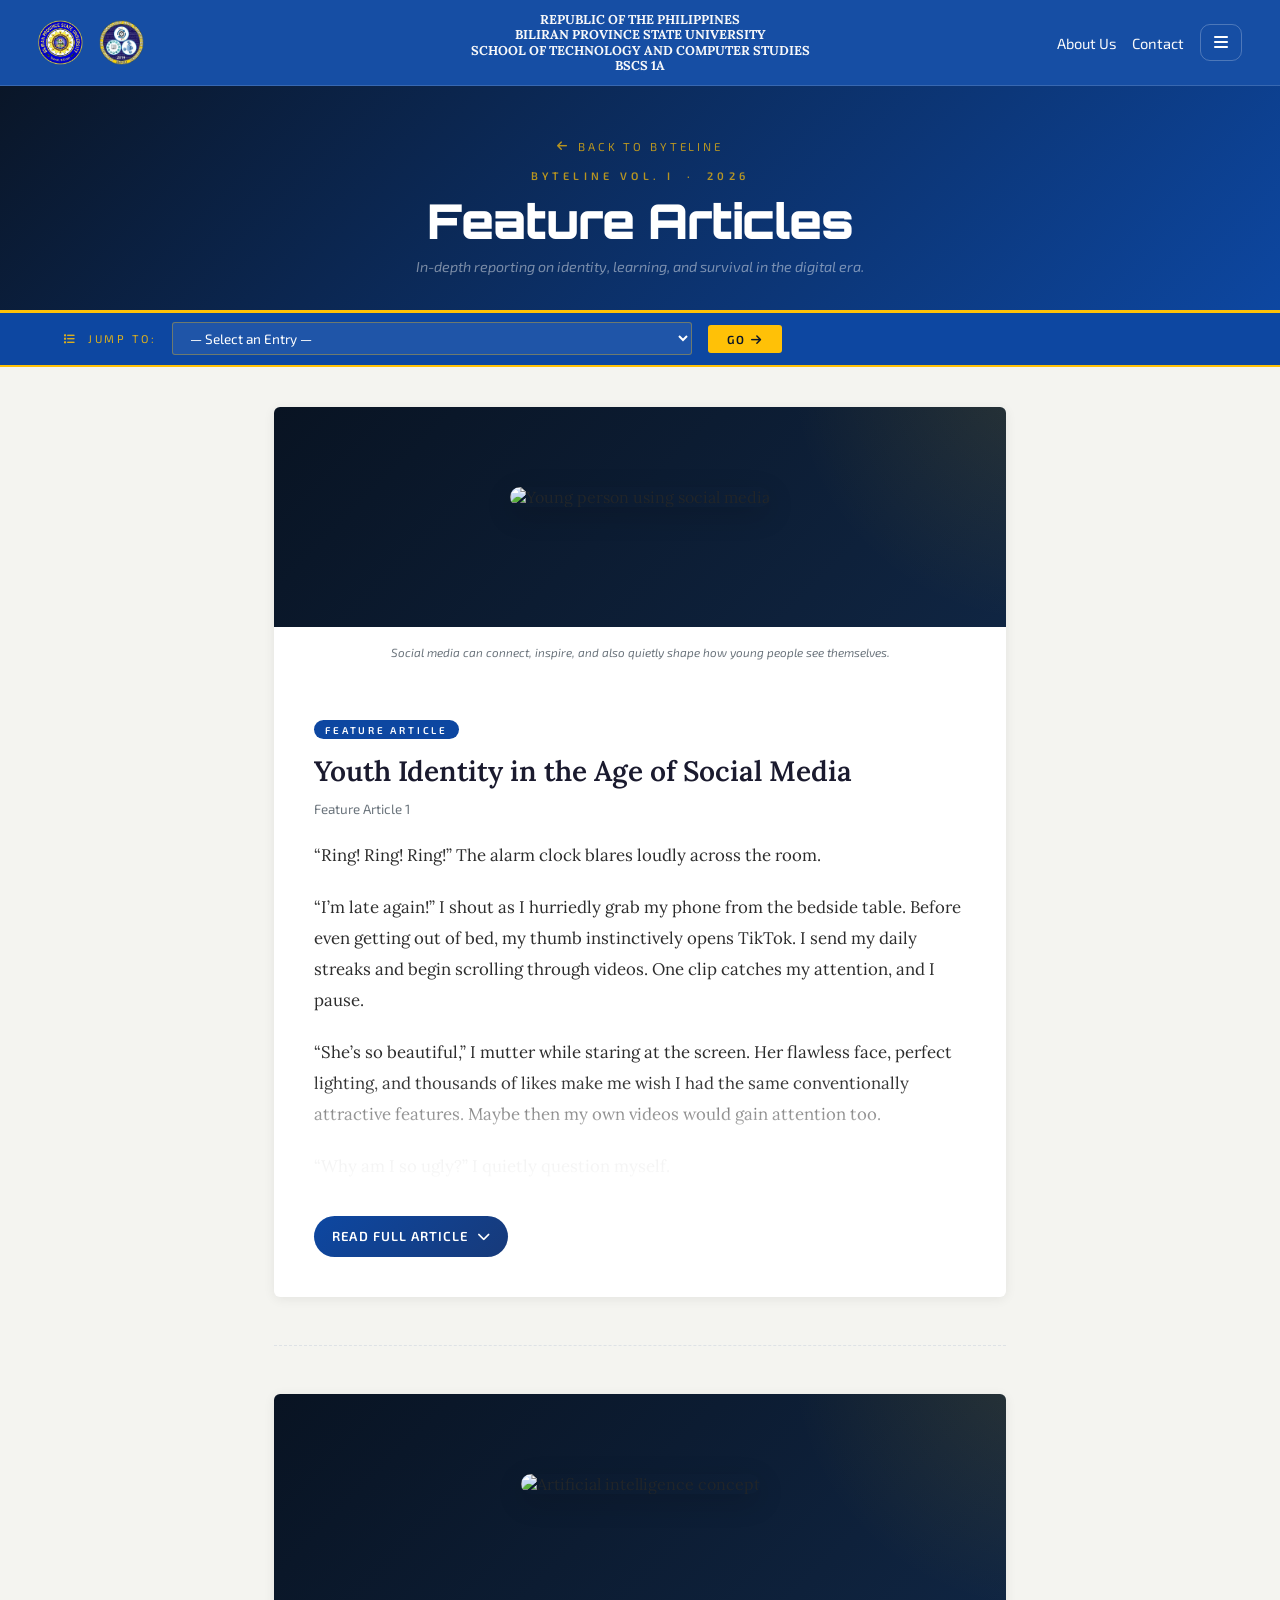
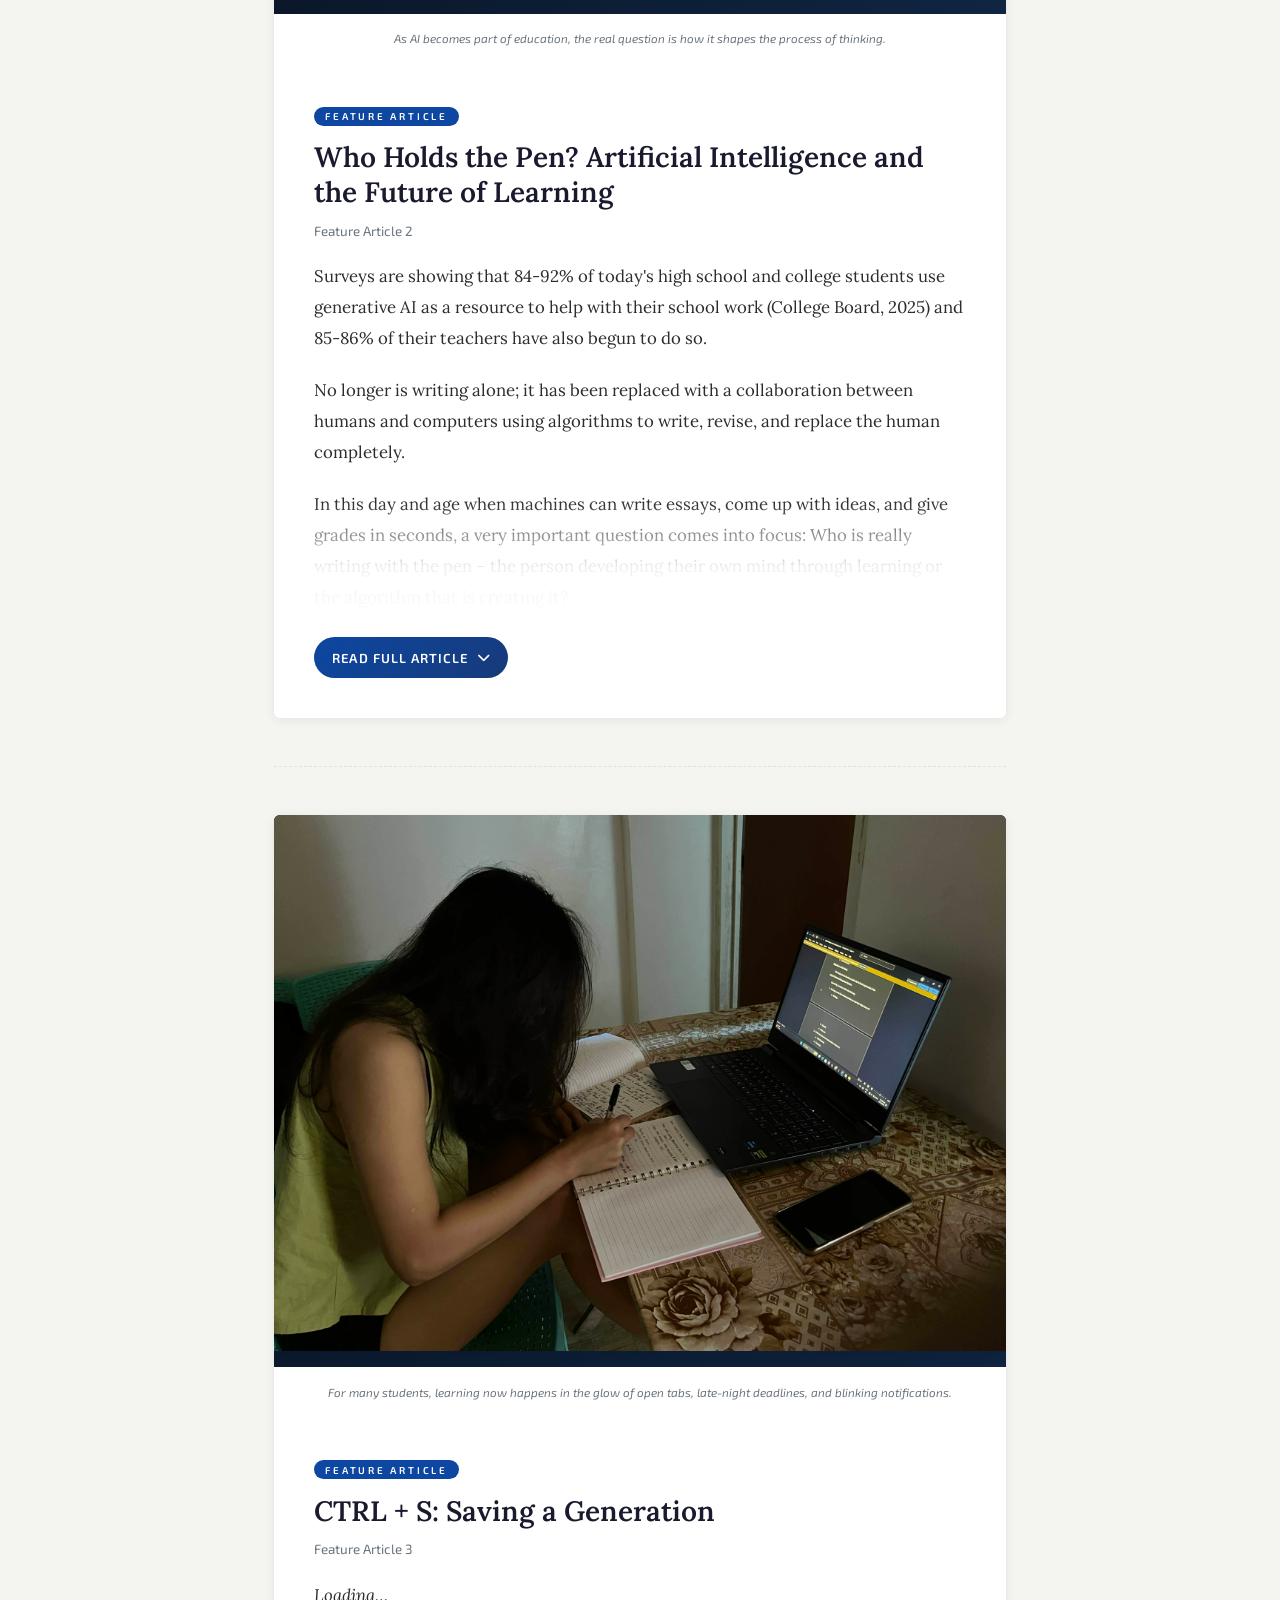
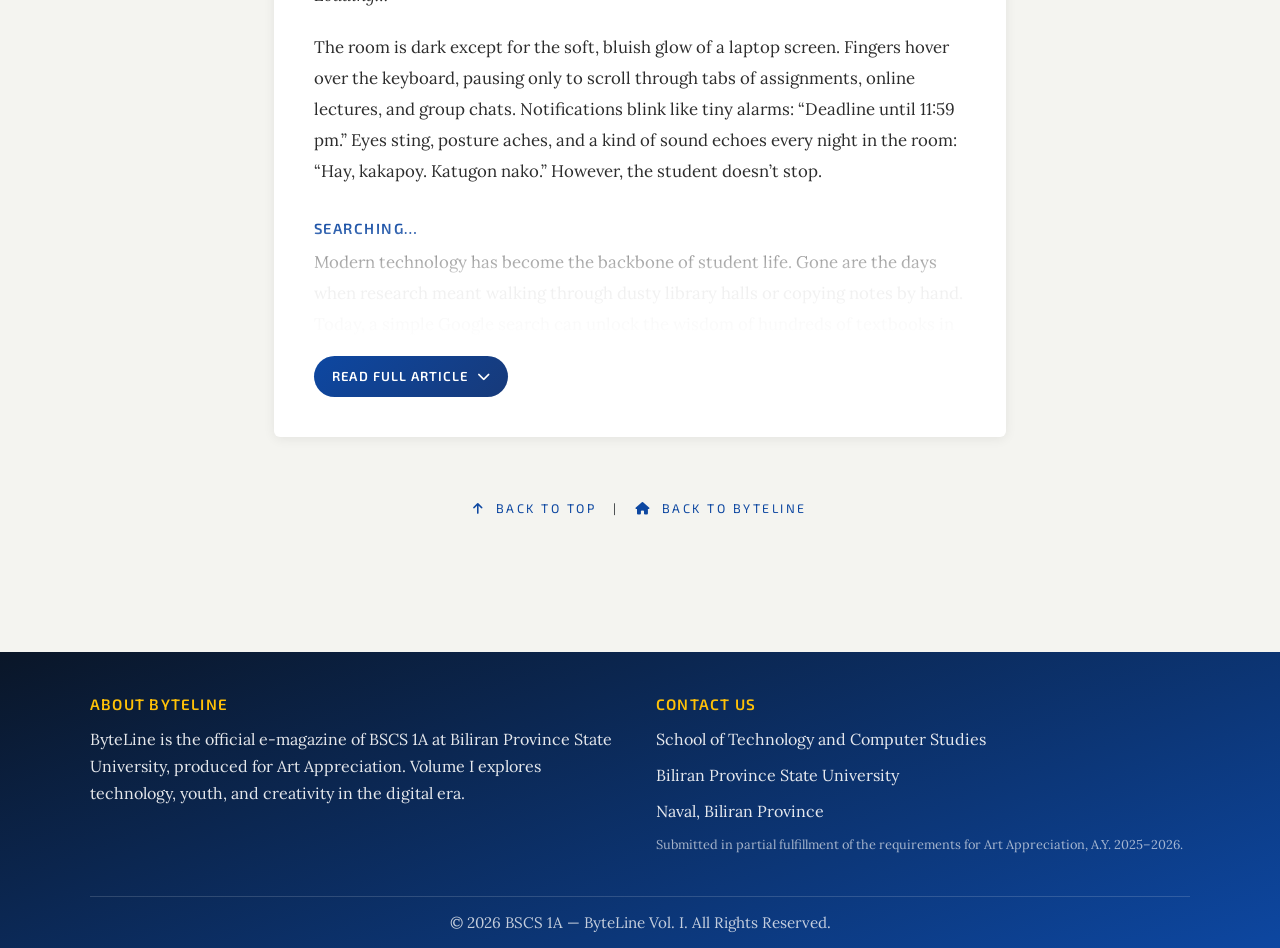
==== commit 6782829a: "add a media" ====
--- a/feature-articles.html
+++ b/feature-articles.html
@@ -152,7 +152,7 @@
     <article id="article-3" class="entry article-anchor">
       <div class="entry-media flexible-media">
         <!-- REPLACE FEATURE ARTICLE 3 MAIN IMAGE HERE -->
-        <img src="https://images.unsplash.com/photo-1516321497487-e288fb19713f?w=1200&auto=format&fit=crop&q=80" alt="Laptop screen glowing in a dark room">
+        <img src="feature3.jpg" alt="Laptop screen glowing in a dark room">
       </div>
       <p class="caption">For many students, learning now happens in the glow of open tabs, late-night deadlines, and blinking notifications.</p>
       <div class="entry-body">
